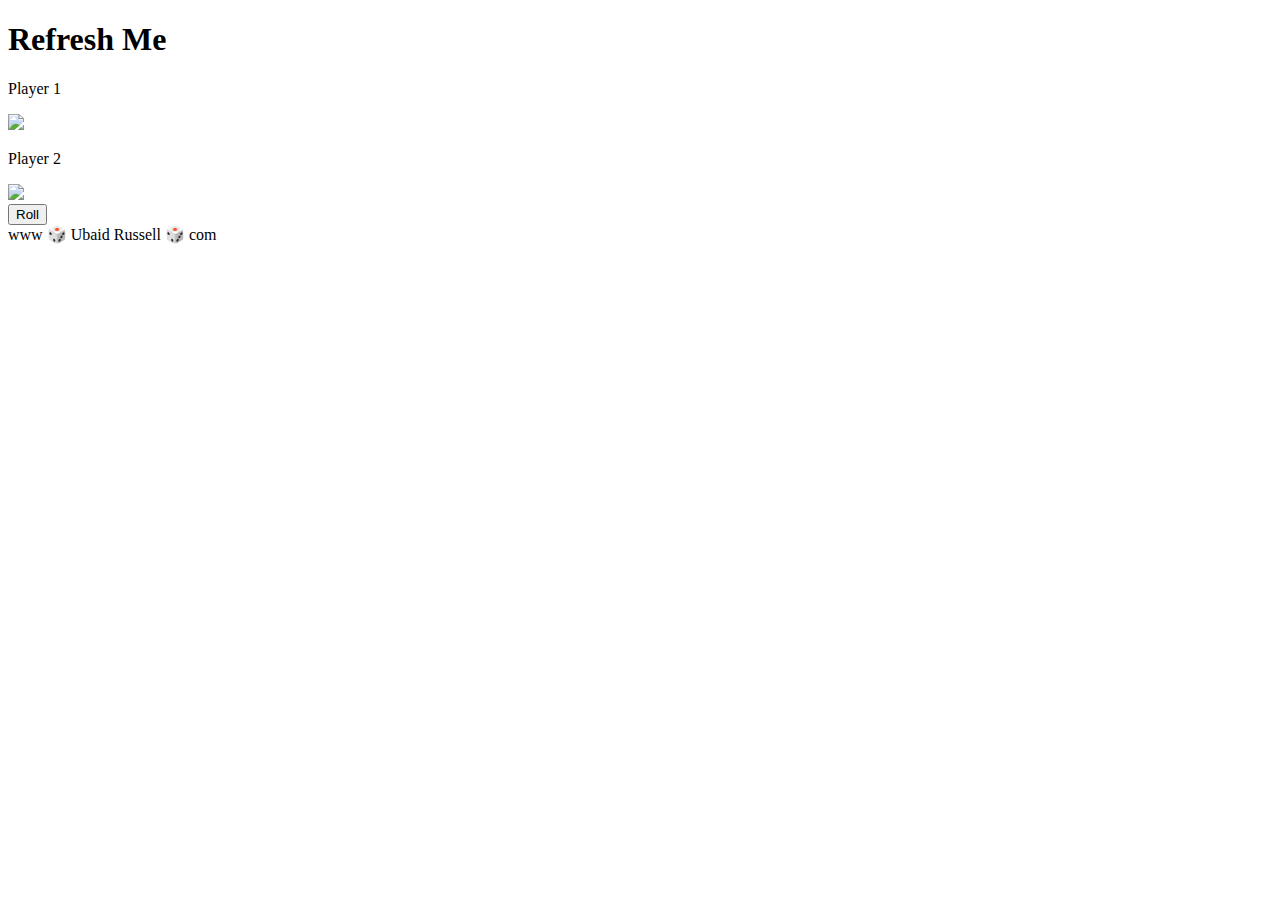
==== index.html @ d2bb9431 "moved HTML out of docs" ====
<!DOCTYPE html>
<html lang="en" dir="ltr">
  <head>
    <meta charset="utf-8">
    <title>Dicee</title>
    <link rel="stylesheet" href="styles.css">
    <link href="https://fonts.googleapis.com/css?family=Indie+Flower|Lobster" rel="stylesheet">

  </head>
  <body>

    <div class="container">
      <h1>Refresh Me</h1>

      <div class="dice">
        <p>Player 1</p>
        <img class="img1" src="images/dice6.png">
      </div>

      <div class="dice">
        <p>Player 2</p>
        <img class="img2" src="images/dice6.png">
      </div>

    </div>
    <button class="button" onClick="window.location.reload();">Roll</button>


  <script src="index.js"></script>
  </body>

  <footer>
    www 🎲 Ubaid Russell 🎲 com
  </footer>
</html>
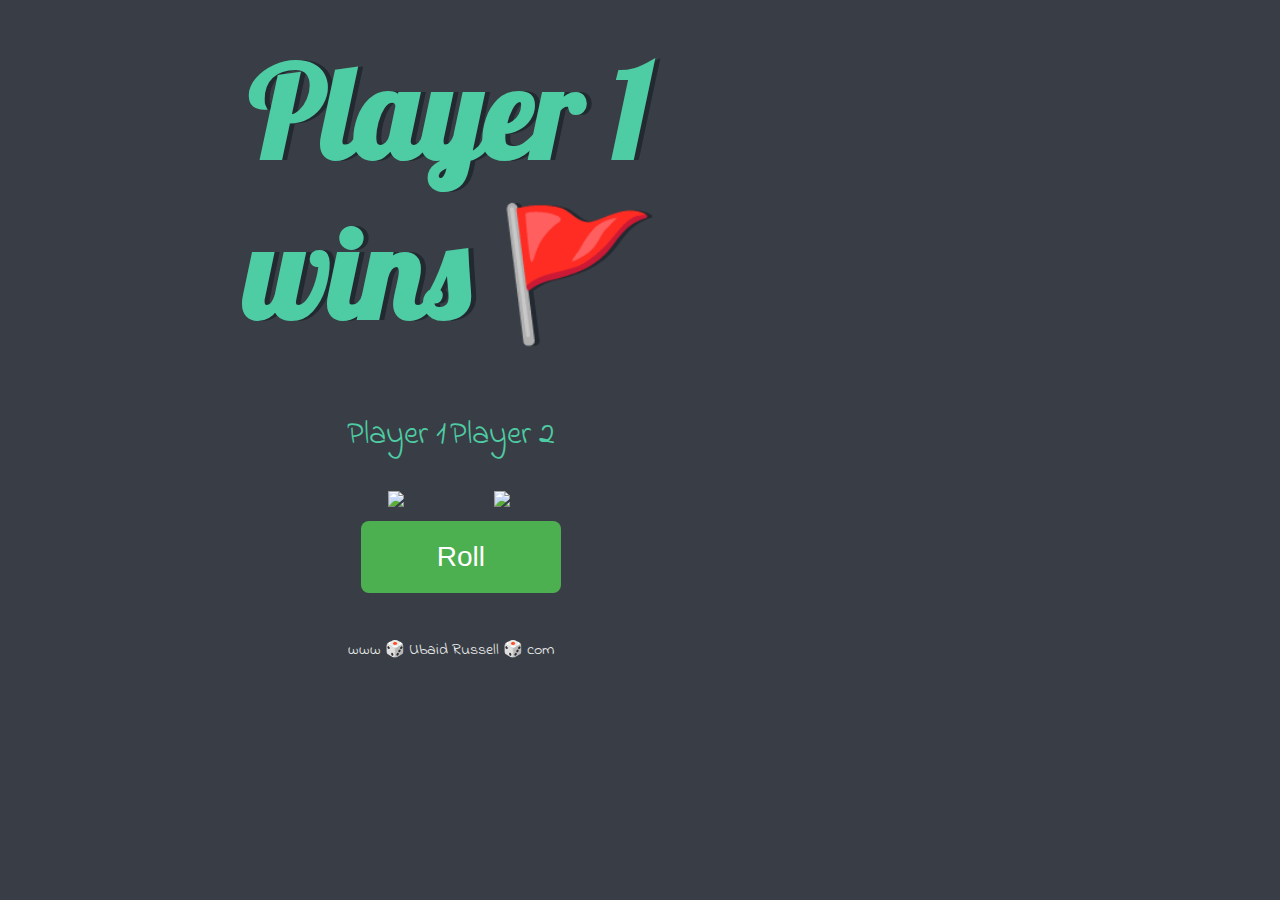
==== commit 79ef4d4d: "Fixed HTML to target files in the right place" ====
--- a/index.html
+++ b/index.html
@@ -3,7 +3,7 @@
   <head>
     <meta charset="utf-8">
     <title>Dicee</title>
-    <link rel="stylesheet" href="styles.css">
+    <link rel="stylesheet" href="docs/styles.css">
     <link href="https://fonts.googleapis.com/css?family=Indie+Flower|Lobster" rel="stylesheet">
 
   </head>
@@ -14,19 +14,19 @@
 
       <div class="dice">
         <p>Player 1</p>
-        <img class="img1" src="images/dice6.png">
+        <img class="img1" src="docs/images/dice6.png">
       </div>
 
       <div class="dice">
         <p>Player 2</p>
-        <img class="img2" src="images/dice6.png">
+        <img class="img2" src="docs/images/dice6.png">
       </div>
 
     </div>
     <button class="button" onClick="window.location.reload();">Roll</button>
 
 
-  <script src="index.js"></script>
+  <script src="docs/index.js"></script>
   </body>
 
   <footer>
--- a/docs/styles.css
+++ b/docs/styles.css
@@ -0,0 +1,88 @@
+.container {
+  width: 70%;
+  margin: auto;
+  text-align: center;
+}
+
+.dice {
+  text-align: center;
+  display: inline-block;
+
+}
+
+body {
+  position: absolute;
+  background-color: #393E46;
+  margin: auto;
+}
+
+h1 {
+  margin: 30px;
+  font-family: 'Lobster', cursive;
+  text-shadow: 5px 0 #232931;
+  font-size: 8rem;
+  color: #4ECCA3;
+}
+
+p {
+  font-size: 2rem;
+  color: #4ECCA3;
+  font-family: 'Indie Flower', cursive;
+}
+
+img {
+  width: 80%;
+  padding-bottom: 10px;
+}
+
+footer {
+  margin-top: 5%;
+  color: #EEEEEE;
+  text-align: center;
+  font-family: 'Indie Flower', cursive;
+
+}
+button{
+  position: relative;
+  text-align:center;
+  background-color: white;
+  color: black;
+  border: 2px solid #4CAF50;
+  font-size: 50px;
+  border-radius: 8px;
+  text-align: center;
+  left: 40%;
+}
+.button {
+  position: relative;
+  background-color: #4CAF50;
+  border: none;
+  font-size: 28px;
+  color: #FFFFFF;
+  padding: 20px;
+  width: 200px;
+  text-align: center;
+  transition-duration: 0.4s;
+  text-decoration: none;
+  overflow: hidden;
+  cursor: pointer;
+}
+.button:after {
+  content: "";
+  background: #f1f1f1;
+  display: block;
+  position: absolute;
+  padding-top: 300%;
+  padding-left: 350%;
+  margin-left: -20px;
+  margin-top: -120%;
+  opacity: 0;
+  transition: all 0.8s
+}
+
+.button:active:after {
+  padding: 0;
+  margin: 0;
+  opacity: 1;
+  transition: 0s
+}
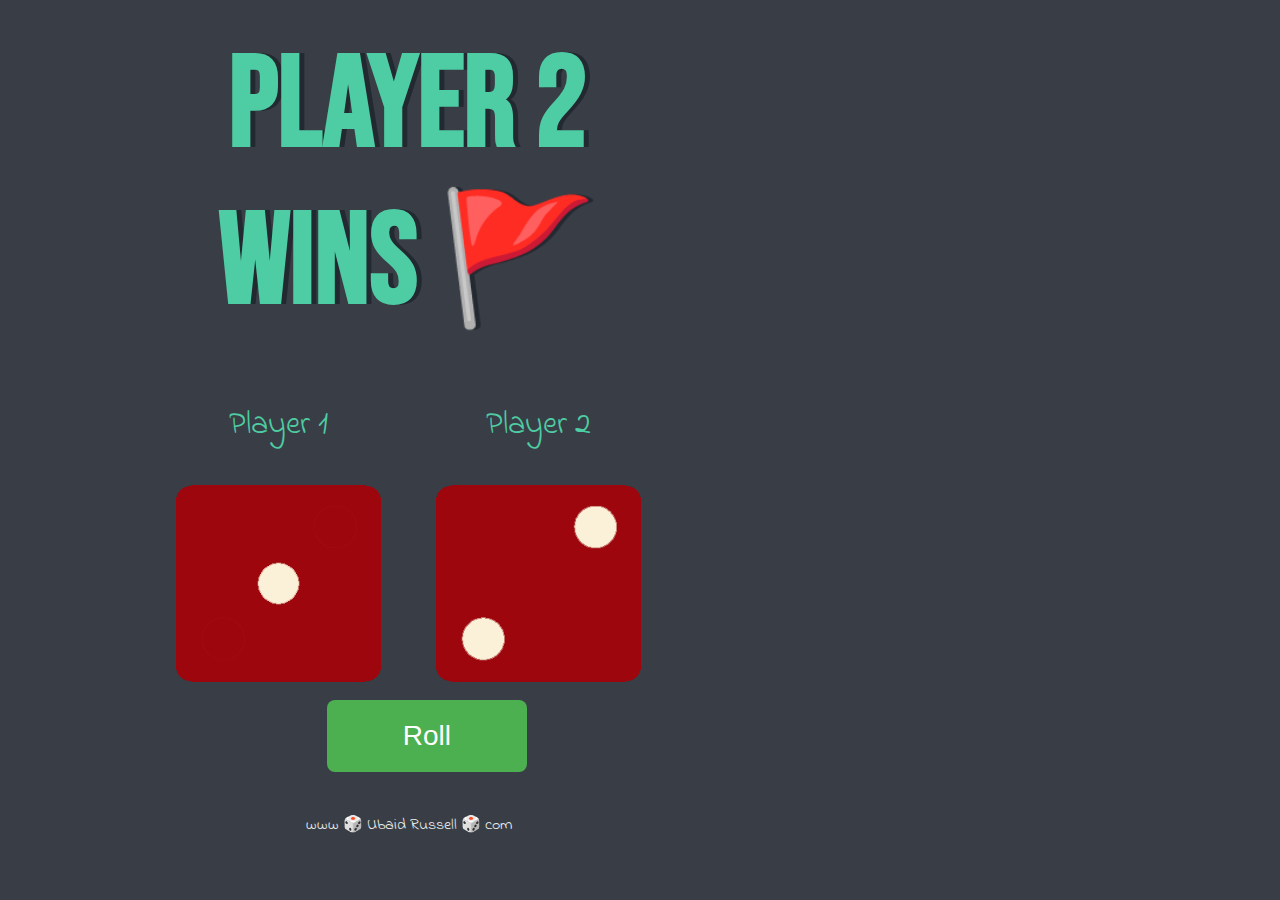
==== commit 1e670208: "Changed header font" ====
--- a/index.html
+++ b/index.html
@@ -5,7 +5,7 @@
     <title>Dicee</title>
     <link rel="stylesheet" href="docs/styles.css">
     <link href="https://fonts.googleapis.com/css?family=Indie+Flower|Lobster" rel="stylesheet">
-
+    <link href="https://fonts.googleapis.com/css2?family=Bebas+Neue&display=swap" rel="stylesheet">
   </head>
   <body>
 
--- a/docs/styles.css
+++ b/docs/styles.css
@@ -18,7 +18,7 @@
 
 h1 {
   margin: 30px;
-  font-family: 'Lobster', cursive;
+  font-family: 'Bebas Neue', cursive;
   text-shadow: 5px 0 #232931;
   font-size: 8rem;
   color: #4ECCA3;
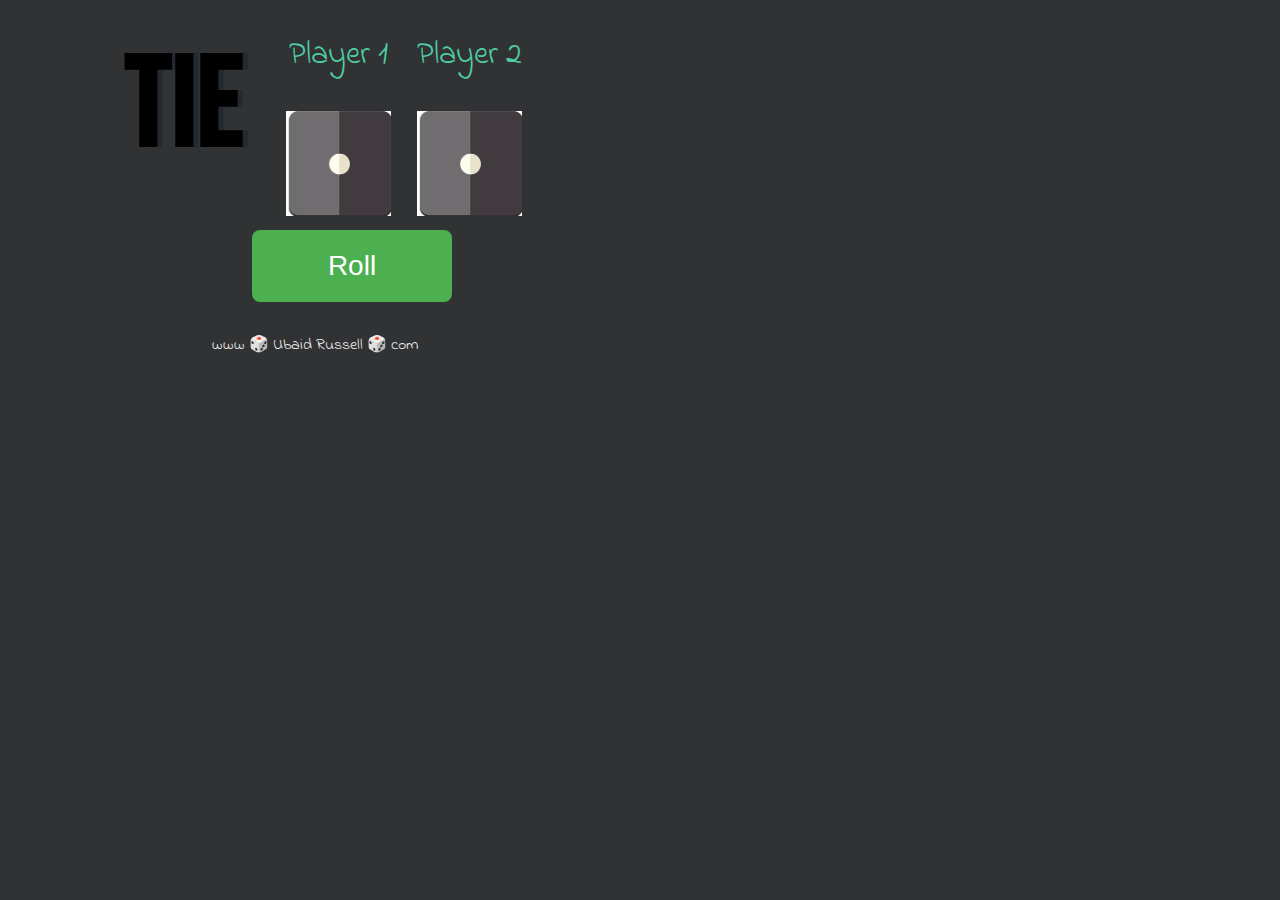
==== commit 6b883312: "Linked images and changed our heading color" ====
--- a/index.html
+++ b/index.html
@@ -14,12 +14,12 @@
 
       <div class="dice">
         <p>Player 1</p>
-        <img class="img1" src="docs/images/dice6.png">
+        <img class="img1" src="docs/images/black dice 6.png">
       </div>
 
       <div class="dice">
         <p>Player 2</p>
-        <img class="img2" src="docs/images/dice6.png">
+        <img class="img2" src="docs/images/black dice 6.png">
       </div>
 
     </div>
--- a/docs/styles.css
+++ b/docs/styles.css
@@ -2,6 +2,7 @@
   width: 70%;
   margin: auto;
   text-align: center;
+  display: flex;
 }
 
 .dice {
@@ -12,7 +13,7 @@
 
 body {
   position: absolute;
-  background-color: #393E46;
+  background-color: #313234;
   margin: auto;
 }
 
@@ -21,7 +22,7 @@
   font-family: 'Bebas Neue', cursive;
   text-shadow: 5px 0 #232931;
   font-size: 8rem;
-  color: #4ECCA3;
+  color: #000000;
 }
 
 p {
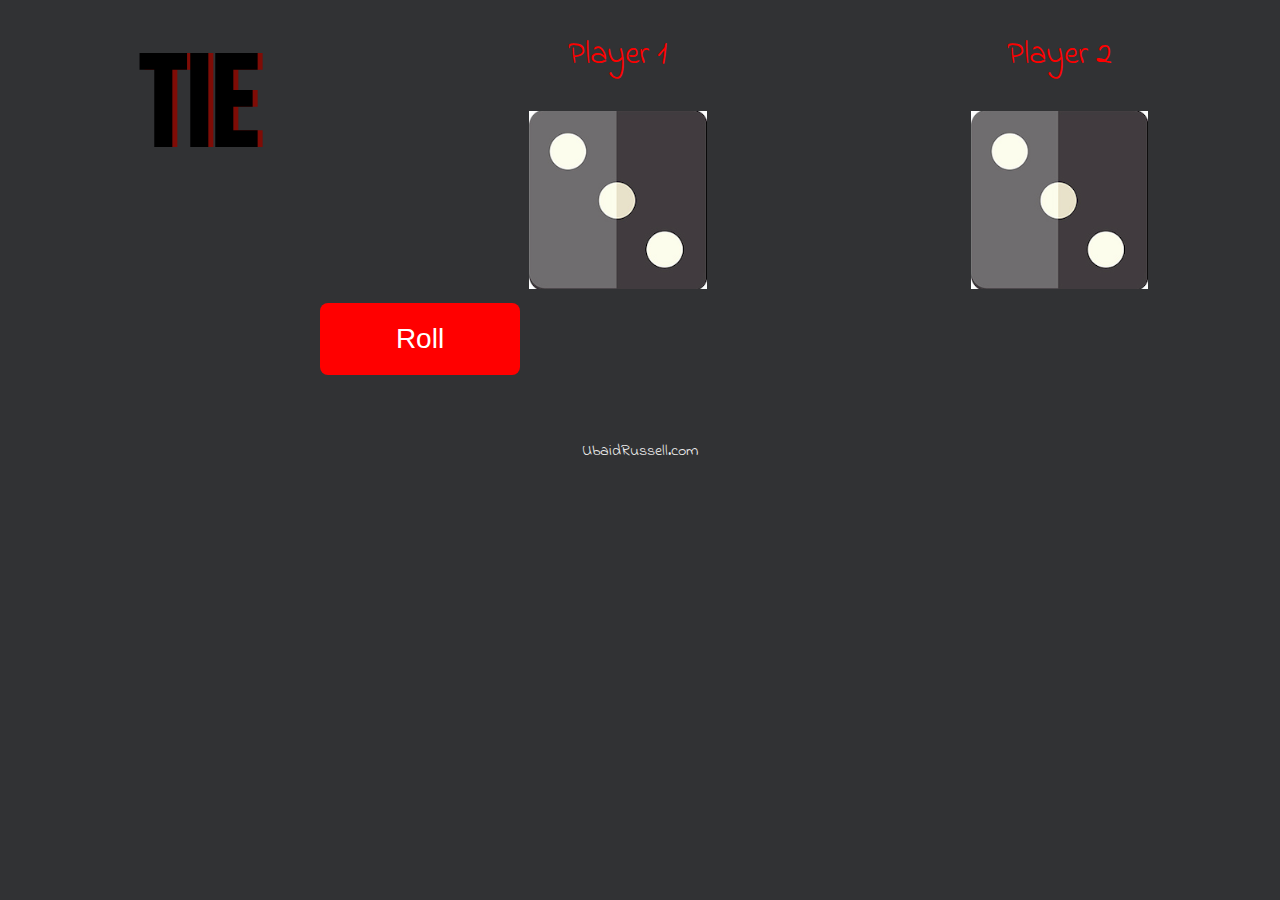
==== commit f8d31e9e: "Updated footer" ====
--- a/index.html
+++ b/index.html
@@ -30,6 +30,6 @@
   </body>
 
   <footer>
-    www 🎲 Ubaid Russell 🎲 com
+  UbaidRussell.com
   </footer>
 </html>
--- a/docs/styles.css
+++ b/docs/styles.css
@@ -1,8 +1,10 @@
 .container {
-  width: 70%;
+  min-width: 100vw;
   margin: auto;
   text-align: center;
   display: flex;
+  flex-wrap: wrap;
+  justify-content: space-around;
 }
 
 .dice {
@@ -20,14 +22,14 @@
 h1 {
   margin: 30px;
   font-family: 'Bebas Neue', cursive;
-  text-shadow: 5px 0 #232931;
+  text-shadow: 5px 0 #7f0c06;
   font-size: 8rem;
   color: #000000;
 }
 
 p {
   font-size: 2rem;
-  color: #4ECCA3;
+  color: red;
   font-family: 'Indie Flower', cursive;
 }
 
@@ -43,20 +45,11 @@
   font-family: 'Indie Flower', cursive;
 
 }
-button{
+
+
+button {
   position: relative;
-  text-align:center;
-  background-color: white;
-  color: black;
-  border: 2px solid #4CAF50;
-  font-size: 50px;
-  border-radius: 8px;
-  text-align: center;
-  left: 40%;
-}
-.button {
-  position: relative;
-  background-color: #4CAF50;
+  background-color: red;
   border: none;
   font-size: 28px;
   color: #FFFFFF;
@@ -67,8 +60,10 @@
   text-decoration: none;
   overflow: hidden;
   cursor: pointer;
+  border-radius: 8px;
+  left: 25vw;
 }
-.button:after {
+button:after {
   content: "";
   background: #f1f1f1;
   display: block;
@@ -87,3 +82,19 @@
   opacity: 1;
   transition: 0s
 }
+@media screen and (min-width: 100px) and (max-width: 600px){
+  body{
+    flex-wrap: flex;
+  }
+  h1 {
+    margin: 10px;
+    font-size: 5rem;
+  }
+  .container{
+    margin:auto;
+  }
+  button{
+    color: black;
+    margin: auto;
+  }
+}